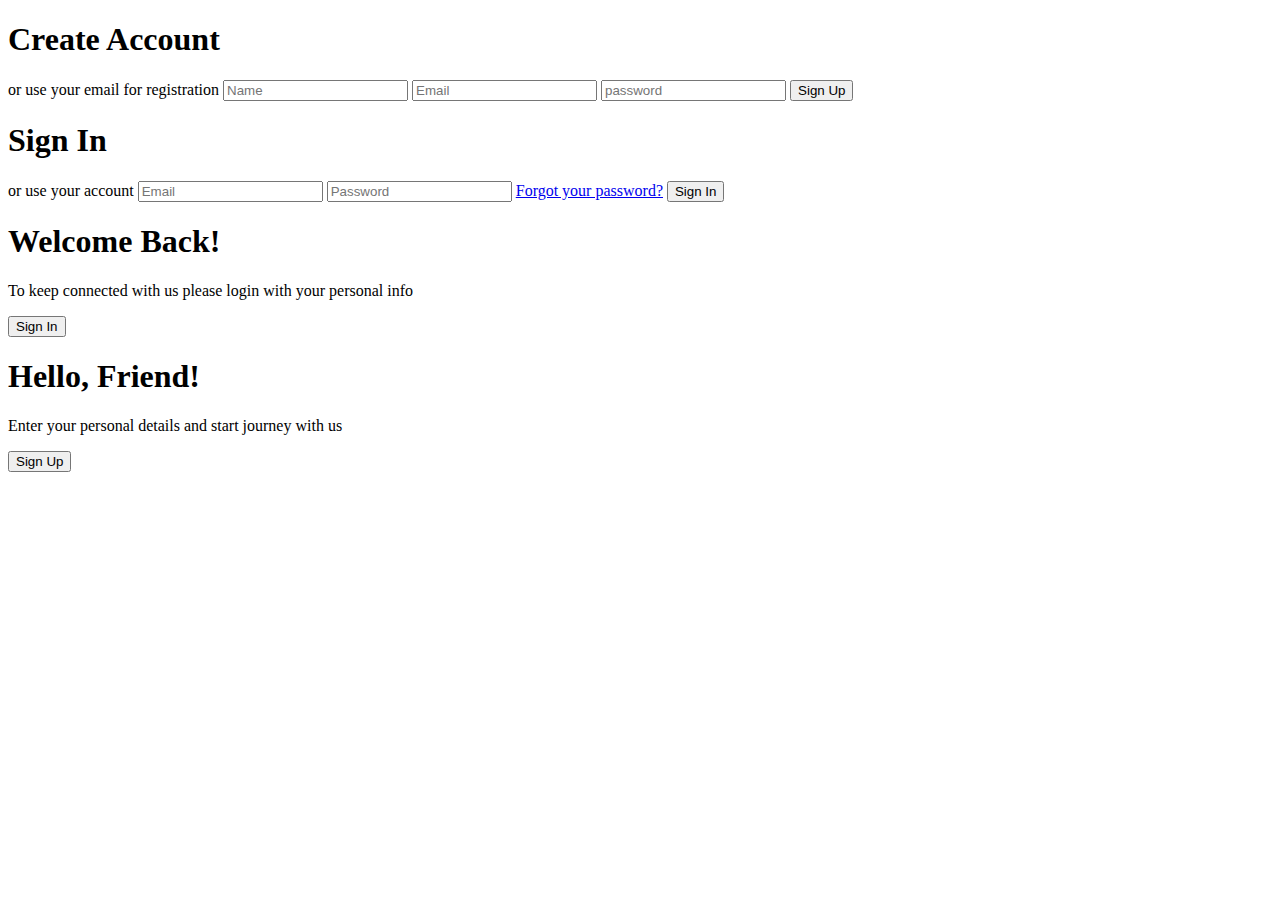
==== DoubleSlider.html @ 674b9dcb "first commit" ====
<!DOCTYPE html>
<html lang="en">
<head>
    <meta charset="UTF-8">
    <meta name="viewport" content="width=device-width, initial-scale=1.0">
    <meta http-equiv="X-UA-Compatible" content="ie=edge">
    <title>Double Slider Sign-Up/Sign-On</title>
    <link rel="stylesheet" href="font-awesome-4.7.0/css/font-awesome.min.css">
     <link rel="stylesheet"  href="assets/css/signIn.css">

     
</head>
<body>
    <div class="container" id="container">
    <div class="form-container sign-up-container">
        <!-- Sign Up form code goes here-->
        <form action="#">
            <h1>Create Account</h1>
            <div class="social-container">
                <a href="#" class="social"><i class="far fa-user"></i></a>
                <a href="#" class="social"><i class="fab-fa-google-plus-g"></i></a>
                <a href="#" class="social"><i class="fab-fa-linkedin-in"></i></a>
            </div>
        <span>or use your email for registration</span>
        
        <input type="text" placeholder="Name">
        <input type="email" placeholder="Email">
        <input type="password" placeholder="password">
        <button>Sign Up</button>
    </form>
    </div>

    <div class="form-container sign-in-container">
        <!-- Sign In form code goes here-->

        <form action="#">
            <h1>Sign In</h1>
            <div class="social-container">
                <a href="#" class="social"><i class="fab-fa-facebook"></i></a>
                <a href="#" class="social"><i class="fab-fa-google-plus-g"></i></a>
                <a href="#" class="social"><i class="fab-fa-linkedin-in"></i></a>
            </div>
        <span>or use your account</span>
        <input type="email" placeholder="Email">
        <input type="password" placeholder="Password">
        <a href="#">Forgot your password?</a>
        <button>Sign In</button>
    </form>
    </div>

    <div class="overlay-container">
        <!-- The Overlay code goes here-->
        <div class="overlay">
            <div class="overlay-panel overlay-left">
                <h1>Welcome Back!</h1>
                <p>
                    To keep connected with us please login with your personal info
                </p>
                <button class="ghost" id="signIn">Sign In</button>
            </div>
            <div class="overlay-panel overlay-right">
                <h1>Hello, Friend!</h1>
                <p>Enter your personal details and start journey with us</p>
                <button class="ghost" id="signUp">Sign Up</button>
            </div>
        </div>
    </div>
</div>
    <script src="assets/js/app.js"> </script>

</body>

</html>
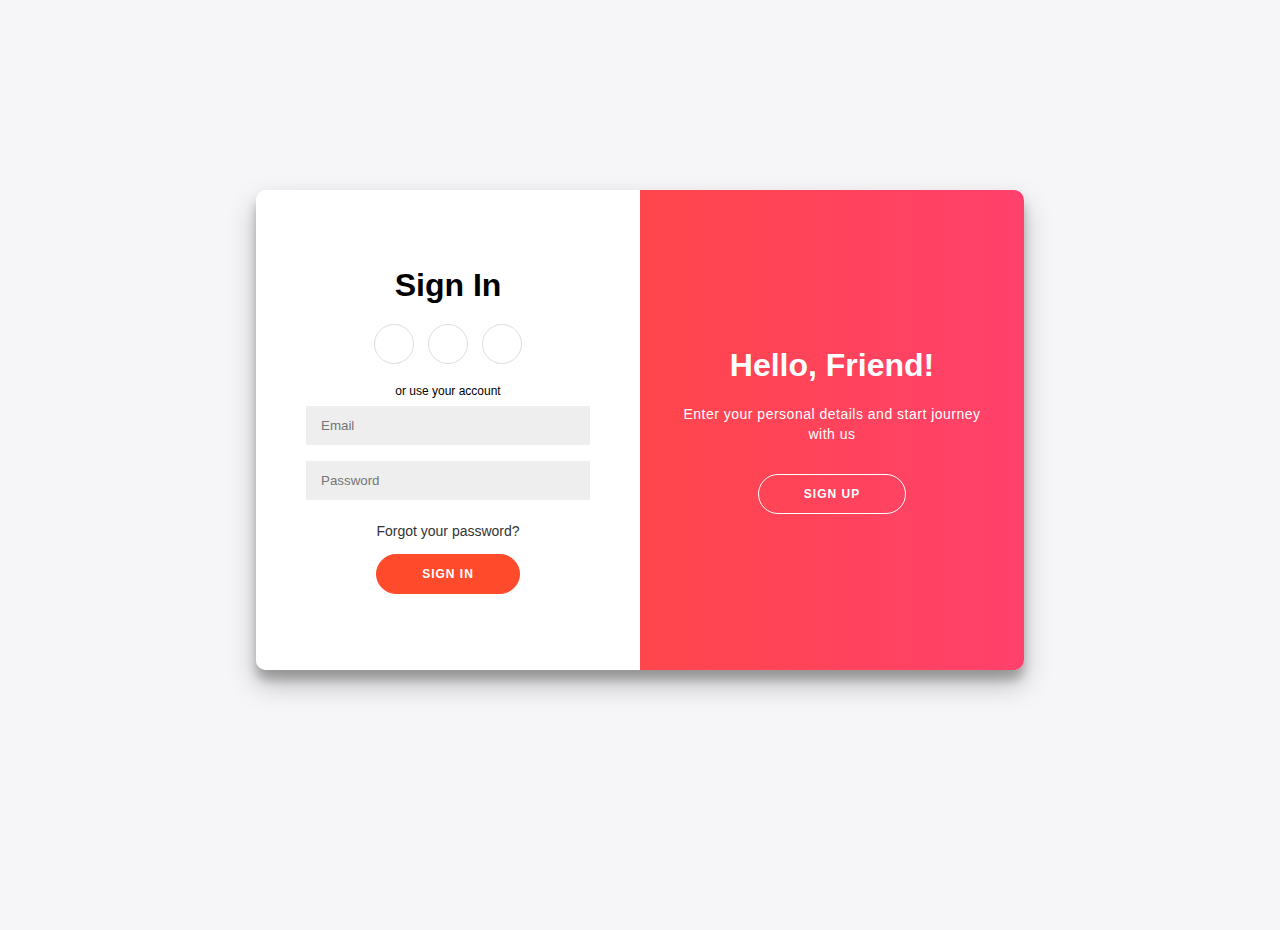
==== commit d2c6fdc7: "html update" ====
--- a/DoubleSlider.html
+++ b/DoubleSlider.html
@@ -6,7 +6,7 @@
     <meta http-equiv="X-UA-Compatible" content="ie=edge">
     <title>Double Slider Sign-Up/Sign-On</title>
     <link rel="stylesheet" href="font-awesome-4.7.0/css/font-awesome.min.css">
-     <link rel="stylesheet"  href="assets/css/signIn.css">
+     <link rel="stylesheet"  href="css/signIn.css">
 
      
 </head>
@@ -66,7 +66,7 @@
         </div>
     </div>
 </div>
-    <script src="assets/js/app.js"> </script>
+    <script src="js/app.js"> </script>
 
 </body>
 
--- a/css/signIn.css
+++ b/css/signIn.css
@@ -0,0 +1,221 @@
+* {
+	box-sizing: border-box;
+}
+
+body {
+	background: #f6f5f7;
+	display: flex;
+	justify-content: center;
+	align-items: center;
+	flex-direction: column;
+	font-family: 'Montserrat', sans-serif;
+	height: 100vh;
+	margin: -20px 0 50px;
+}
+
+h1 {
+    font-weight: bold;
+    margin: 0;
+}
+
+p {
+    font-size: 14px;
+    font-weight: 100;
+    line-height: 20px;
+    letter-spacing: 0.5px;
+    margin: 20px 0 30px;
+}
+
+span {
+    font-size: 12px;
+}
+
+a {
+    color: #333;
+    font-size: 14px;
+    text-decoration: none;
+    margin: 15px 0;
+}
+
+button {
+    border-radius: 20px;
+    border: 1px solid #ff4b2b;
+    background-color: #ff4b2b;
+    color: #ffffff;
+    font-size: 12px;
+    font-weight: bold;
+    padding: 12px 45px;
+    letter-spacing: 1px;
+    text-transform: uppercase;
+    transition: transform 80ms ease-in;
+}
+
+button:active {
+    transform: scale(0.95);
+}
+
+button:focus {
+    outline: none;
+}
+
+button.ghost {
+    background-color: transparent;
+    border-color: #ffffff;
+}
+
+form {
+    background-color: #ffffff;
+    display: flex;
+    align-items: center;
+    justify-content: center;
+    flex-direction: column;
+    padding: 0 50px;
+    height: 100%;
+    text-align: center;
+}
+
+input {
+    background-color: #eee;
+    border: none;
+    padding: 12px 15px;
+    margin: 8px 0;
+    width: 100%;
+}
+
+.social-container {
+    margin: 20px 0;
+}
+
+.social-container a {
+    border: 1px solid #dddddd;
+    border-radius: 50%;
+    display: inline-flex;
+    justify-content: center;
+    align-items: center;
+    margin: 0 5px;
+    height: 40px;
+    width: 40px;
+}
+
+.container {
+    background-color: #ffffff;
+    border-radius: 10px;
+    box-shadow: 0 14px 28px rgba(0, 0, 0, 0.25), 0 10px 10px rgba(0, 0, 0, 0.22);
+    position: relative;
+    overflow: hidden;
+    width: 768px;
+    max-width: 100%;
+    min-height: 480px;
+}
+
+.form-container {
+    position: absolute;
+    top: 0;
+    height: 100%;
+    transition: all 0.6s ease-in-out;
+}
+
+.sign-in-container {
+    left: 0;
+    width: 50%;
+    z-index: 2;
+}
+
+.sign-up-container {
+    left: 0;
+    width: 50%;
+    opacity: 0;
+    z-index: 1;
+}
+
+.container.right-panel-active .sign-in-container {
+    transform: translateX(100%);
+}
+
+.container.right-panel-active .sign-up-container {
+    transform: translateX(100%);
+    opacity: 1;
+    z-index: 5;
+    animation: show 0.6s;
+}
+
+@keyframes show {
+    0%,
+    49.99% {
+        opacity: 0;
+        z-index: 1;
+    }
+
+    50%,
+    100% {
+        opacity: 1;
+        z-index: 5;
+    }
+}
+
+.overlay-container {
+    position: absolute;
+    top: 0;
+    left: 50%;
+    width: 50%;
+    height: 100%;
+    overflow: hidden;
+    transition: transform 0.6s ease-in-out;
+    z-index: 100;
+}
+
+.container.right-panel-active .overlay-container {
+    transform: translateX(-100%);
+}
+
+.overlay {
+    background: #ff416c;
+    background: -webkit-linear-gradient(to right, #ff4b2b, #ff416c);
+    background: linear-gradient(to right, #ff4b2b, #ff416c);
+    background-repeat: no-repeat;
+    background-size: cover;
+    background-position: 0 0;
+    color: #ffffff;
+    position: relative;
+    left: -100%;
+    height: 100%;
+    width: 200%;
+    transform: translateX(0);
+    transition: transform 0.6s ease-in-out;
+}
+
+.container.right-panel-active .overlay {
+    transform: translateX(50%);
+}
+
+.overlay-panel {
+    position: absolute;
+    display: flex;
+    align-items: center;
+    justify-content: center;
+    flex-direction: column;
+    padding: 0 40px;
+    text-align: center;
+    top: 0;
+    height: 100%;
+    width: 50%;
+    transform: translateX(0);
+    transition: transform 0.6s ease-in-out;
+}
+
+.overlay-left {
+    transform: translateX(-20%);
+}
+
+.container.right-panel-active .overlay-left {
+    transform: translateX(0);
+}
+
+.overlay-right {
+    right: 0;
+    transform: translateX(0);
+}
+
+.container.right-panel-active .overlay-right {
+    transform: translateX(20%);
+}